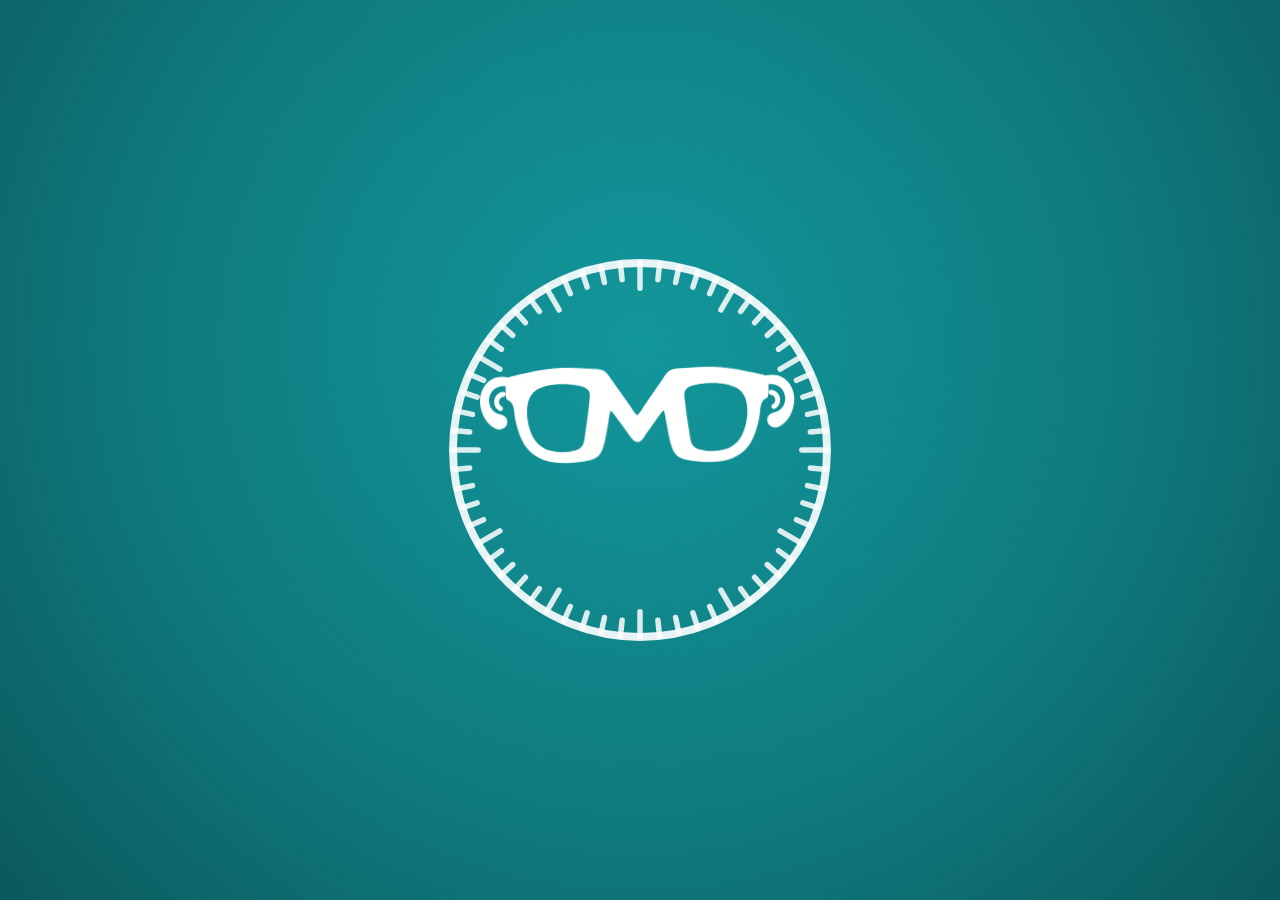
==== index.html @ c5f2839e "Fokus: Baukasten Optik & Akustik, erste Veröffentlichung Fünf Level (Schärfe, Richtung, Spiegelung, " ====
<!doctype html>
<html lang="de">
<head>
<meta charset="utf-8">
<meta name="viewport" content="width=device-width, initial-scale=1, viewport-fit=cover">
<meta name="theme-color" content="#0F7C80">
<title>Fokus – Guntram Muster Optik &amp; Akustik</title>
<link rel="manifest" href="manifest.webmanifest">
<link rel="icon" type="image/svg+xml" href="icons/icon.svg">
<link rel="icon" type="image/png" sizes="64x64" href="icons/favicon.png">
<link rel="apple-touch-icon" href="icons/apple-touch-icon.png">
<meta name="apple-mobile-web-app-capable" content="yes">
<meta name="mobile-web-app-capable" content="yes">
<meta name="apple-mobile-web-app-title" content="Fokus">
<meta name="apple-mobile-web-app-status-bar-style" content="black-translucent">
<link rel="stylesheet" href="schrift/poppins.css">
<link rel="stylesheet" href="start/start.css">
<script src="kunde/kunde.js"></script>
<script src="optik-fokus/daten.js"></script>
<script src="optik-fokus/klaenge.js"></script>
<script>
// Intro nur beim ersten Öffnen je Sitzung (oder mit #intro in der Adresse); Klasse vor dem ersten Bild setzen
(function () {
  var k = 'mg:intro:fokus:' + ((window.KUNDE || {}).firma || ''), gesehen = null;
  try { gesehen = sessionStorage.getItem(k); } catch (e) { gesehen = '1'; }
  if (!gesehen || /^#intro\b/.test(location.hash)) document.documentElement.classList.add('intro');
})();
</script>
</head>
<body>
<header class="kopf">
  <button class="ton" id="tonKnopf" type="button" aria-label="Ton an oder aus"></button>
  <div class="logo" id="logo" role="img" aria-label="Guntram Muster Optik &amp; Akustik GmbH"></div>
</header>

<main class="inhalt">
  <div class="links">
    <div class="linse" id="linse">
      <svg class="fassung" viewBox="0 0 512 512" aria-hidden="true"></svg>
      <div class="glas"><span class="geist" aria-hidden="true">Fokus</span><h1 class="name" id="name">Fokus</h1></div>
    </div>
    <p class="gesamt" id="gesamt"></p>
  </div>
  <nav class="stufen" id="stufen" aria-label="Level"></nav>
</main>

<footer class="fuss" id="fuss"></footer>

<script src="start/fokus-basis.js"></script>
<script src="start/fokus-icon.js"></script>
<script src="start/start.js"></script>
<script src="start/intro.js"></script>
<script>
if ('serviceWorker' in navigator && location.protocol !== 'file:') navigator.serviceWorker.register('sw.js').catch(function () {});
</script>
</body>
</html>
---- schrift/poppins.css ----
/* Poppins (SIL Open Font License 1.1, siehe OFL.txt) – Teilmenge Latein + Deutsch, erzeugt mit schrift-woff2.js.
   Einbinden: <link rel="stylesheet" href="…/schrift/poppins.css">, dann font-family: 'Poppins', … */
@font-face { font-family: 'Poppins'; font-style: normal; font-weight: 400; font-display: swap;
  src: url('poppins-regular.woff2') format('woff2'); unicode-range: U+0020-007E, U+00A0-00FF, U+0152-0153, U+2013-2014, U+2018-201A, U+201C-201E, U+2022, U+2026, U+20AC, U+2212, U+2248; }
@font-face { font-family: 'Poppins'; font-style: normal; font-weight: 600; font-display: swap;
  src: url('poppins-semibold.woff2') format('woff2'); unicode-range: U+0020-007E, U+00A0-00FF, U+0152-0153, U+2013-2014, U+2018-201A, U+201C-201E, U+2022, U+2026, U+20AC, U+2212, U+2248; }
@font-face { font-family: 'Poppins'; font-style: normal; font-weight: 700; font-display: swap;
  src: url('poppins-bold.woff2') format('woff2'); unicode-range: U+0020-007E, U+00A0-00FF, U+0152-0153, U+2013-2014, U+2018-201A, U+201C-201E, U+2022, U+2026, U+20AC, U+2212, U+2248; }
@font-face { font-family: 'Poppins'; font-style: normal; font-weight: 800; font-display: swap;
  src: url('poppins-extrabold.woff2') format('woff2'); unicode-range: U+0020-007E, U+00A0-00FF, U+0152-0153, U+2013-2014, U+2018-201A, U+201C-201E, U+2022, U+2026, U+20AC, U+2212, U+2248; }
---- start/start.css ----
/* Startseite „Fokus“ – Layout C „Fokusring“ (MZ, 26.10.2026). Farben kommen aus kunde.js (start/fokus-basis.js setzt
   --haupt, --haupt-hell, --haupt-dunkel, --haupt-tief, --haupt-blass). Klassen .z und .s nicht benutzen (Logo-SVG). */
* { box-sizing: border-box; }
html { height: 100%; background: var(--haupt-dunkel, #0a5a5d); }
body {
  margin: 0; min-height: 100%; min-height: 100dvh; display: flex; flex-direction: column;
  font-family: 'Poppins', system-ui, -apple-system, 'Segoe UI', Roboto, Arial, sans-serif; color: #fff;
  background: radial-gradient(circle at 50% 22%, var(--haupt-hell, #18989c), var(--haupt, #0F7C80) 45%, var(--haupt-dunkel, #0a5a5d)) fixed;
  -webkit-tap-highlight-color: transparent; -webkit-text-size-adjust: 100%;
  transition: opacity .22s ease;
}
body.weg { opacity: 0; }

/* ---------- Kopf: Ton links, Logo rechts ---------- */
.kopf {
  display: flex; justify-content: space-between; align-items: center; gap: 12px;
  height: calc(60px + env(safe-area-inset-top)); padding: env(safe-area-inset-top) max(16px, env(safe-area-inset-right)) 0 max(16px, env(safe-area-inset-left));
}
.ton {
  width: 38px; height: 38px; flex: none; border-radius: 50%; border: 0; padding: 0; cursor: pointer;
  background: rgba(255,255,255,.18); color: #fff; display: grid; place-items: center;
  transition: background .2s, transform .15s;
}
.ton:hover { background: rgba(255,255,255,.28); }
.ton:active { transform: scale(.92); }
.ton:focus-visible, .stufe:focus-visible { outline: 3px solid #fff; outline-offset: 3px; }
.ton svg { width: 20px; height: 20px; fill: none; stroke: currentColor; stroke-width: 2; stroke-linecap: round; stroke-linejoin: round; }
.logo { height: 34px; display: flex; align-items: center; justify-content: flex-end; min-width: 0; }
.logo svg, .logo img { height: 100%; width: auto; max-width: 52vw; display: block; overflow: visible; }

/* ---------- Inhalt ---------- */
.inhalt { flex: 1; display: flex; flex-direction: column; align-items: center; padding: 0 18px; }
.links { display: flex; flex-direction: column; align-items: center; }
.linse {
  --linse: min(60vw, 31vh, 270px);
  width: var(--linse); height: var(--linse); position: relative; margin-top: clamp(0px, 1.5vh, 22px);
  border-radius: 50%; box-shadow: 0 12px 34px rgba(0,0,0,.35);
}
.linse .fassung { position: absolute; inset: 0; width: 100%; height: 100%; display: block; }
.linse .skala { stroke: rgba(255,255,255,.82); stroke-width: 3; stroke-linecap: round; transform-origin: 256px 256px; animation: skalaAtmen 9s ease-in-out infinite; }
.linse .skala .lang { stroke-width: 4.5; stroke: #fff; }
@keyframes skalaAtmen { 0%, 100% { transform: rotate(0deg); } 50% { transform: rotate(7deg); } }
.linse .glas {
  position: absolute; inset: 15.4%; border-radius: 50%; overflow: hidden;
  background: radial-gradient(circle at 35% 30%, #c4ecec, color-mix(in srgb, var(--haupt) 55%, #9be0e0) 42%, var(--haupt-tief, #0b5d60) 82%);
  box-shadow: inset 0 0 calc(var(--linse) * .09) rgba(0,0,0,.5);
  display: flex; align-items: center; justify-content: center;
}
.linse .glas::after {   /* Lichtreflex auf dem Glas */
  content: ""; position: absolute; left: 16%; top: 10%; width: 46%; height: 30%; border-radius: 50%;
  background: radial-gradient(ellipse at 50% 40%, rgba(255,255,255,.45), rgba(255,255,255,0) 70%); transform: rotate(-24deg);
}
.linse .name, .linse .geist {
  /* „FOKUS“ in Versalien, weit gesperrt, leichter (MZ, 26.10.2026, Variante A der Skizze Vorschau/fokus-typo, ohne Skala):
     Poppins SemiBold, Laufweite .24em; padding-left gleicht den Laufweiten-Überhang rechts aus (optisch mittig).
     Größe wie in der Skizze im Verhältnis zum Glas (38px auf 264px Glas → .1 der Linse bei Glas = 69 % der Linse).
     Im HTML steht „Fokus“ (Vorlesen), die Versalien kommen aus text-transform. */
  margin: 0; font-weight: 600; font-size: calc(var(--linse) * .1); line-height: 1; letter-spacing: .24em; padding-left: .24em;
  text-transform: uppercase; color: #fff;
}
.linse .name { position: relative; text-shadow: 0 1px 6px rgba(0,0,0,.22); }
.linse .geist { position: absolute; opacity: .3; filter: blur(4px); transform: translate(5%, -3%); transition: opacity .6s; }
.gesamt { margin: clamp(10px, 1.8vh, 20px) 0 0; font-size: 13.5px; color: rgba(255,255,255,.88); text-align: center; }
.gesamt b { font-weight: 700; color: #fff; }

/* ---------- Level-Knöpfe ---------- */
.stufen { width: 100%; max-width: 410px; display: flex; flex-direction: column; gap: clamp(8px, 1.3vh, 13px); margin: clamp(12px, 2.4vh, 26px) 0 8px; }
.stufe {
  display: flex; align-items: center; gap: 12px; min-height: 58px; padding: 7px 16px 7px 7px;
  background: #fff; border-radius: 40px; box-shadow: 0 3px 12px rgba(0,0,0,.2);
  color: var(--haupt-dunkel); text-decoration: none; cursor: pointer;
  transition: transform .2s ease, box-shadow .2s ease, opacity .3s;
  animation: einGleiten .5s ease both; animation-delay: calc(.12s + var(--i, 0) * .07s);
}
.stufe:hover { transform: translateY(-2px); box-shadow: 0 7px 18px rgba(0,0,0,.25); }
.stufe:active, .stufe.gedrueckt { transform: scale(.97); box-shadow: 0 2px 8px rgba(0,0,0,.2); }
.stufe .punkt {
  width: 44px; height: 44px; flex: none; border-radius: 50%; background: var(--haupt); color: var(--haupt-text, #fff);
  font-weight: 800; font-size: 20px; display: grid; place-items: center; transition: transform .25s;
}
.stufe:hover .punkt { transform: rotate(-8deg) scale(1.05); }
.stufe .txt { display: flex; flex-direction: column; min-width: 0; flex: 1; }
.stufe .lname { font-weight: 700; font-size: 17px; line-height: 1.15; }
.stufe .lbest { font-size: 11px; color: #5a6b6c; line-height: 1.35; white-space: nowrap; overflow: hidden; text-overflow: ellipsis; }
.stufe .schaerfe { display: flex; gap: 3px; flex: none; }
.stufe .schaerfe i { width: 5px; height: 17px; border-radius: 2px; background: var(--haupt-blass, #cfe3e3); transition: background .25s; }
.stufe .schaerfe i.an { background: var(--haupt); }
.stufe.aus { opacity: .42; filter: grayscale(1); cursor: default; box-shadow: none; }
.stufe.aus:hover, .stufe.aus:active { transform: none; box-shadow: none; }
.stufe.aus:hover .punkt { transform: none; }

/* ---------- Footer ---------- */
.fuss {
  font-size: 10.5px; line-height: 1.5; text-align: center; color: rgba(255,255,255,.82);
  padding: 10px max(12px, env(safe-area-inset-right)) max(12px, env(safe-area-inset-bottom)) max(12px, env(safe-area-inset-left));
  animation: einBlenden .6s ease .5s both;
}
.fuss p { margin: 0; }
.fuss u { color: #fff; text-underline-offset: 2px; cursor: default; }

/* ---------- Erscheinen (ohne Intro) ---------- */
@keyframes einGleiten { from { opacity: 0; transform: translateY(14px); } }
@keyframes einBlenden { from { opacity: 0; } }
.kopf { animation: einBlenden .5s ease both; }
.linse { animation: linseRein .7s cubic-bezier(.2,.8,.3,1.1) both; }
@keyframes linseRein { from { opacity: 0; transform: scale(.86) rotate(-12deg); } }
.gesamt { animation: einBlenden .5s ease .2s both; }
.linse .name { animation: scharfStellen .9s ease .15s both; }
@keyframes scharfStellen { from { filter: blur(4.5px); opacity: .4; } }   /* Unschärfe passend zur kleineren, gesperrten Schrift */

/* Während des Intros: alles, was das Intro zeigt, zunächst unsichtbar (nur Deckkraft, die Lage bleibt zum Messen) */
html.intro .kopf, html.intro .linse, html.intro .gesamt, html.intro .stufe, html.intro .fuss { animation: none; opacity: 0; }
html.intro .linse .name { animation: none; }
html.intro .logo [data-teil], html.intro #zeichen, html.intro #schriftzug { opacity: 0; }
/* Kopfzeile (Logo) liegt im Intro über der Bühne: die Brille setzt sich bei 1,5s ins Logo und bleibt sichtbar, während die
   Fläche noch deckt (vorher verschwanden Zeichen und Schriftzug bis ca. 1,8s darunter). Tippen geht weiter an die Bühne. */
html.intro .kopf { position: relative; z-index: 60; pointer-events: none; }

/* nach dem Intro schon Gezeigtes nicht noch einmal hereinfliegen lassen */
[data-gezeigt] { animation: none !important; }

/* Intro-Bühne (start/intro.js) */
.buehne { position: fixed; inset: 0; z-index: 50; overflow: hidden; cursor: pointer; touch-action: manipulation; }
.buehne .flaeche { position: absolute; inset: 0; background: var(--haupt); }
.buehne svg { position: absolute; left: 0; top: 0; overflow: visible; transform-origin: 0 0; will-change: transform, opacity, filter; }

/* ---------- Hohe Bildschirme: bewusst luftig ---------- */
@media (min-height: 760px) and (orientation: portrait) {
  .linse { --linse: min(64vw, 32vh, 300px); margin-top: 3vh; }
  .stufe { min-height: 62px; }
}
/* ---------- Schmale Handys ---------- */
@media (max-width: 350px) {
  .inhalt { padding: 0 12px; }
  .stufe { gap: 9px; padding-right: 12px; min-height: 52px; }
  .stufe .punkt { width: 38px; height: 38px; font-size: 17px; }
  .stufe .lname { font-size: 15.5px; }
  .stufe .lbest { font-size: 10px; }
  .logo { height: 28px; }
  .fuss { font-size: 9.5px; padding-top: 6px; }
}
@media (max-height: 660px) and (orientation: portrait) {
  .stufen { margin-top: 10px; gap: 7px; }
  .linse { --linse: min(58vw, 29vh, 250px); }
  .kopf { height: calc(52px + env(safe-area-inset-top)); }
  .stufe { min-height: 50px; padding-top: 5px; padding-bottom: 5px; }
  .stufe .punkt { width: 38px; height: 38px; font-size: 17px; }
  .gesamt { font-size: 12.5px; }
}
/* ---------- Querformat (Handy quer, flache Einbettung): Linse links, Level rechts ---------- */
@media (orientation: landscape) and (max-height: 620px) {
  .kopf { height: calc(50px + env(safe-area-inset-top)); }
  .logo { height: 28px; }
  .inhalt { flex-direction: row; justify-content: center; align-items: center; gap: clamp(20px, 5vw, 60px); padding: 0 max(18px, env(safe-area-inset-right)) 0 max(18px, env(safe-area-inset-left)); }
  .linse { --linse: min(46vh, 30vw, 250px); margin-top: 0; }
  .gesamt { font-size: 12px; max-width: 220px; }
  .stufen { margin: 0; max-width: 360px; gap: clamp(5px, 1.4vh, 10px); }
  .stufe { min-height: 0; padding: 4px 14px 4px 5px; }
  .stufe .punkt { width: clamp(30px, 8.5vh, 40px); height: clamp(30px, 8.5vh, 40px); font-size: 15px; }
  .stufe .lname { font-size: clamp(13.5px, 4vh, 16px); }
  .stufe .lbest { font-size: 10px; }
  .stufe .schaerfe i { height: 14px; }
  .fuss { padding-top: 4px; padding-bottom: max(6px, env(safe-area-inset-bottom)); font-size: 9.5px; }
}
@media (orientation: landscape) and (max-height: 380px) {
  .kopf { height: calc(42px + env(safe-area-inset-top)); }
  .ton { width: 32px; height: 32px; }
  .logo { height: 24px; }
  .fuss { line-height: 1.35; }
}

/* ---------- Bewegung reduzieren ---------- */
@media (prefers-reduced-motion: reduce) {
  *, *::before, *::after { animation-duration: .01s !important; animation-delay: 0s !important; transition-duration: .01s !important; }
  .linse .skala { animation: none; }
}
html.ruhig *, html.ruhig *::before, html.ruhig *::after { animation-duration: .01s !important; animation-delay: 0s !important; transition-duration: .01s !important; }
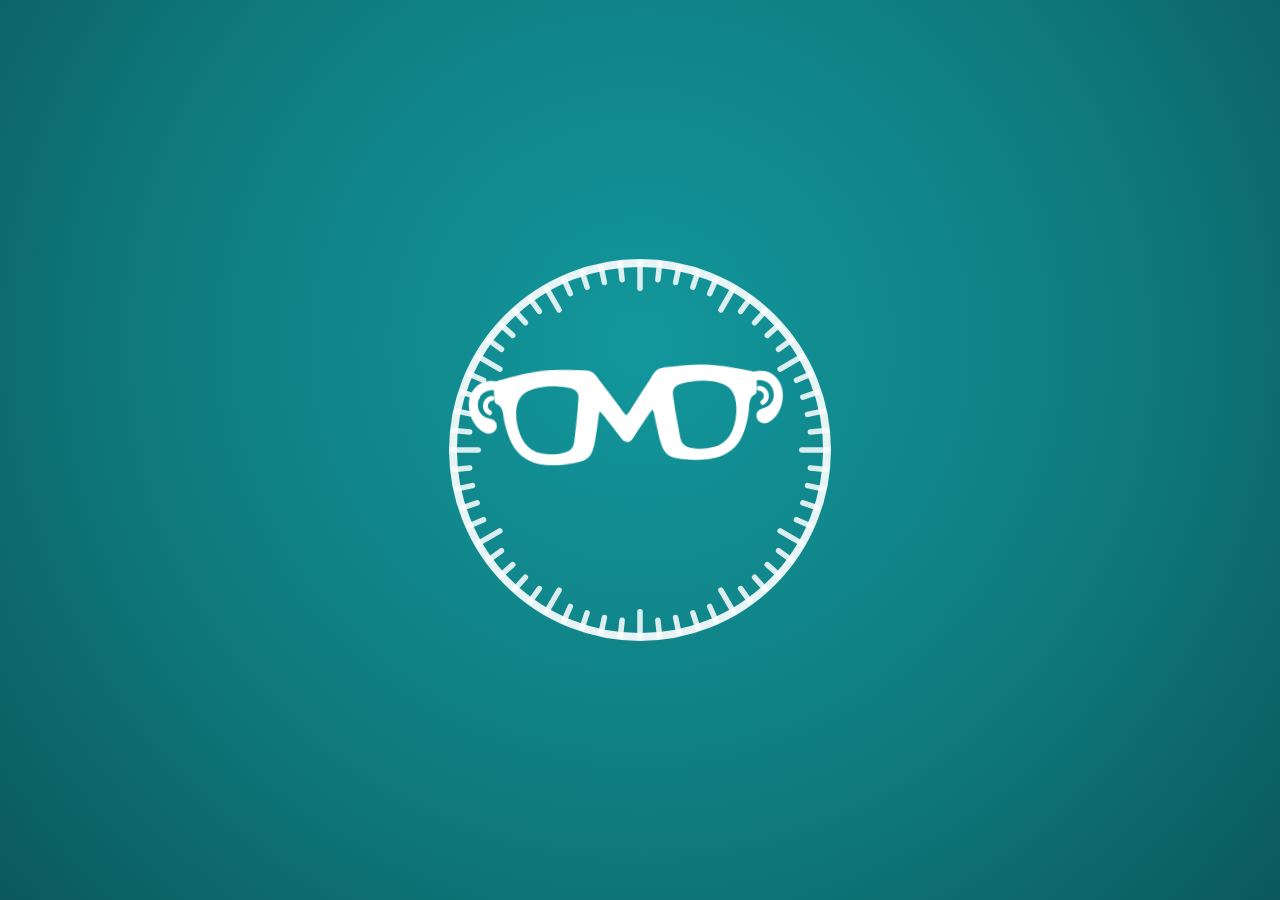
==== commit 80942e06: "Fokus: Manifest-Datei umbenannt (fokus.webmanifest), sw.js v18 Co-Authored-By: Claude Opus 5.5 <nore" ====
--- a/index.html
+++ b/index.html
@@ -5,7 +5,7 @@
 <meta name="viewport" content="width=device-width, initial-scale=1, viewport-fit=cover">
 <meta name="theme-color" content="#0F7C80">
 <title>Fokus – Guntram Muster Optik &amp; Akustik</title>
-<link rel="manifest" href="manifest.webmanifest">
+<link rel="manifest" href="fokus.webmanifest">
 <link rel="icon" type="image/svg+xml" href="icons/icon.svg">
 <link rel="icon" type="image/png" sizes="64x64" href="icons/favicon.png">
 <link rel="apple-touch-icon" href="icons/apple-touch-icon.png">
